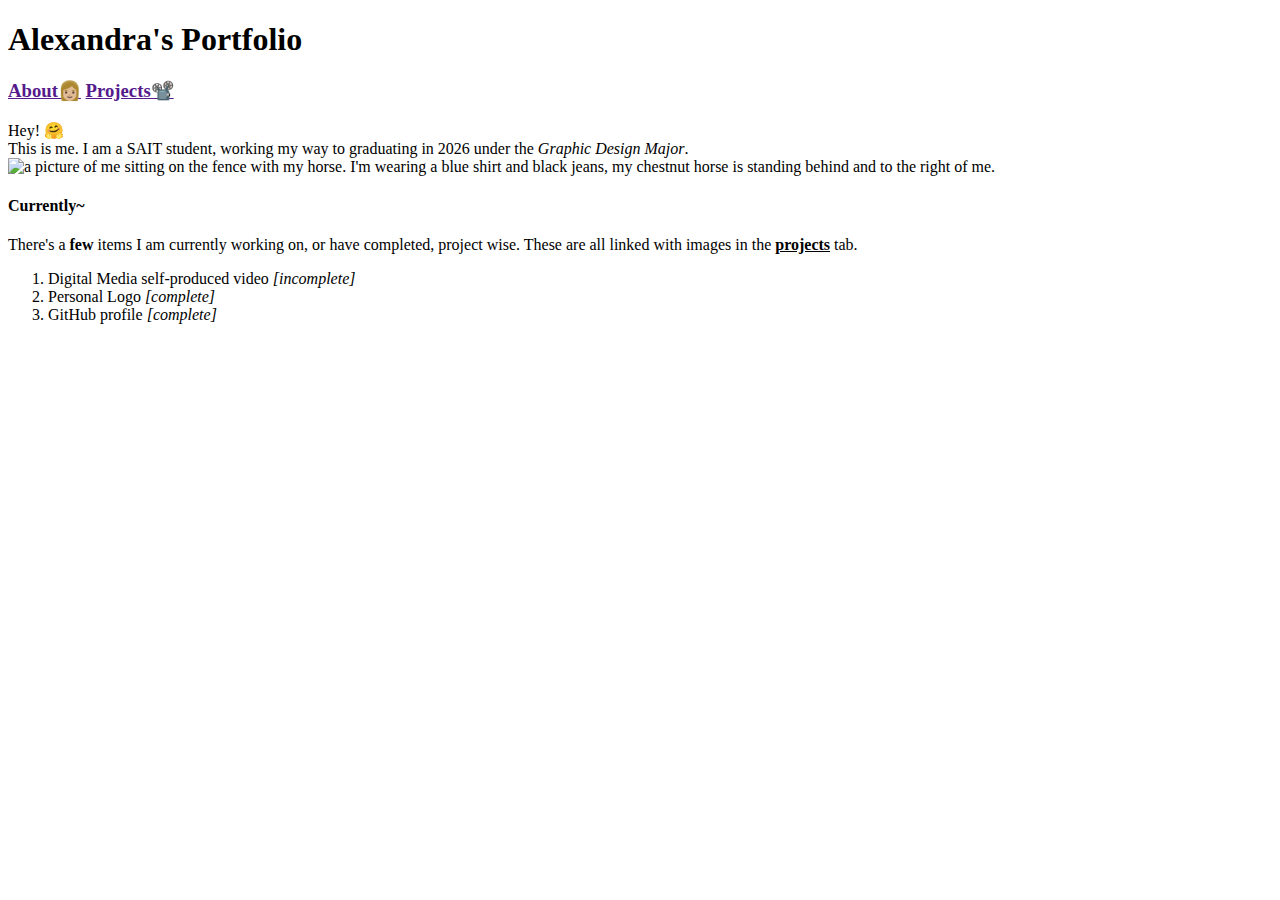
==== index.html @ 8e6ba7fa "Added:" ====
<!DOCTYPE html>
<html lang="en">
<head>
    <meta charset="UTF-8">
    <meta name="viewport" content="width=device-width, initial-scale=1.0">
    <title>Document</title>
</head>
<body>
    <h1>
        Alexandra's Portfolio
        <!--In CSS, I would center, add a background colour, and a border with the links attached-->
    </h1>
    <h3>
        <a href="">About👩🏼</a>
        <a href="">Projects📽️</a>
    </h3>
    <p>
    Hey! 🤗<br>
    This is me. I am a SAIT student, working my way to
    graduating in 2026 under the <i>Graphic Design Major</i>.
    <img src="../images/me.jpg" height="200" width="300" alt="a 
    picture of me sitting on the fence with my horse. I'm wearing a blue 
    shirt and black jeans, my chestnut horse is standing behind and to the 
    right of me.">
    </p>
    <h4>Currently~</h4>
    <p>
        There's a <strong>few</strong> items I am currently working on, or have completed,
        project wise. These are all linked with images
        in the <strong><u>projects</u></strong> tab.
    </p>
    <ol>
        <li>Digital Media self-produced video <i>[incomplete]</i></li>
        <li>Personal Logo <i>[complete]</i></li>
        <li>GitHub profile <i>[complete]</i></li>
    </ol>

</body>
</html>
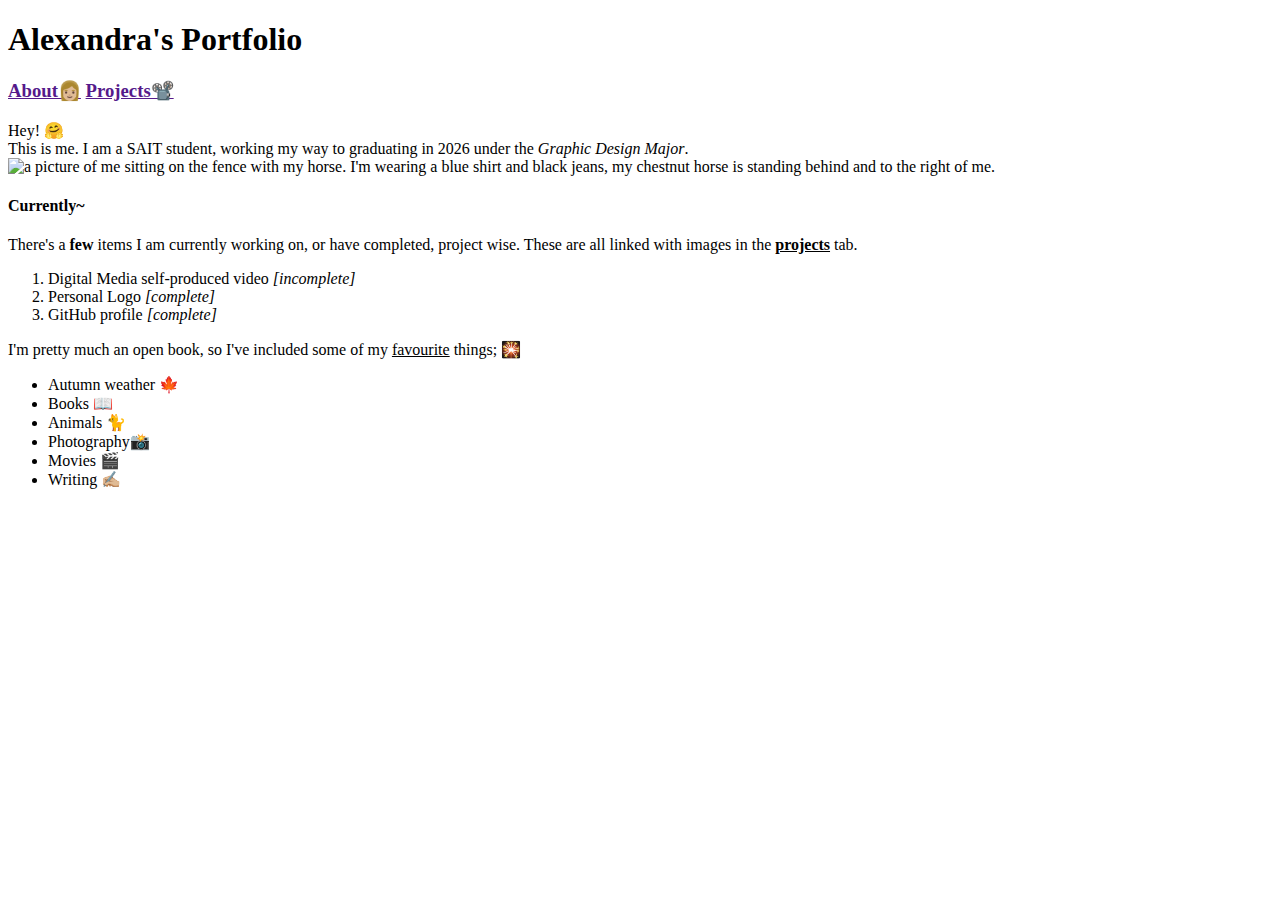
==== commit 27762a82: "Added:" ====
--- a/index.html
+++ b/index.html
@@ -34,6 +34,17 @@
         <li>Personal Logo <i>[complete]</i></li>
         <li>GitHub profile <i>[complete]</i></li>
     </ol>
+    <p>I'm pretty much an open book, so I've included some of
+        my <u>favourite</u> things; 🎇
+    </p>
+    <ul>
+        <li>Autumn weather 🍁</li>
+        <li>Books 📖</li>
+        <li>Animals 🐈 </li>
+        <li>Photography📸</li>
+        <li>Movies 🎬</li>
+        <li>Writing ✍🏼</li>
+    </ul>
 
 </body>
 </html>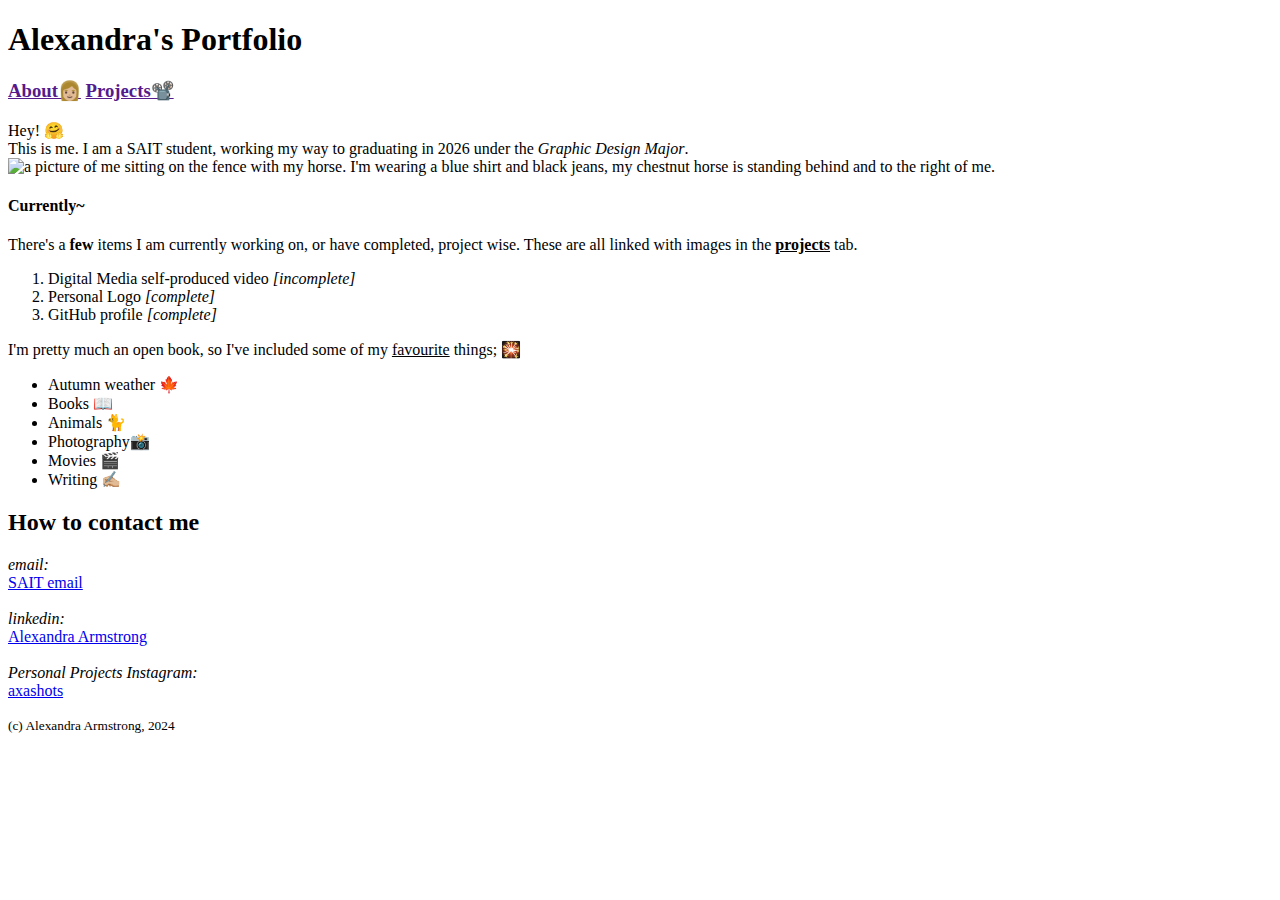
==== commit b1ce0385: "Added:" ====
--- a/index.html
+++ b/index.html
@@ -45,6 +45,24 @@
         <li>Movies 🎬</li>
         <li>Writing ✍🏼</li>
     </ul>
+    <section>
+        <h2>How to contact me</h2>
+        <!--would center, make all these into boxes-->            
+        <p>
+            <i>email:</i><br>
+            <a href="mailto:armstrong.alexandra@edu.sait.ca">SAIT email</a><br><br>
+    
+            <i>linkedin:</i><br>
+            <a href="https://www.linkedin.com/in/alexandra-armstrong-92b5b4329/">
+            Alexandra Armstrong</a><br><br>
+            
+            <i>Personal Projects Instagram:</i><br>
+            <a href="https://www.instagram.com/axashots/">axashots</a>
+        </p>
+</section>
 
+<footer>
+    <small>(c) Alexandra Armstrong, 2024</small>
+</footer>
 </body>
 </html>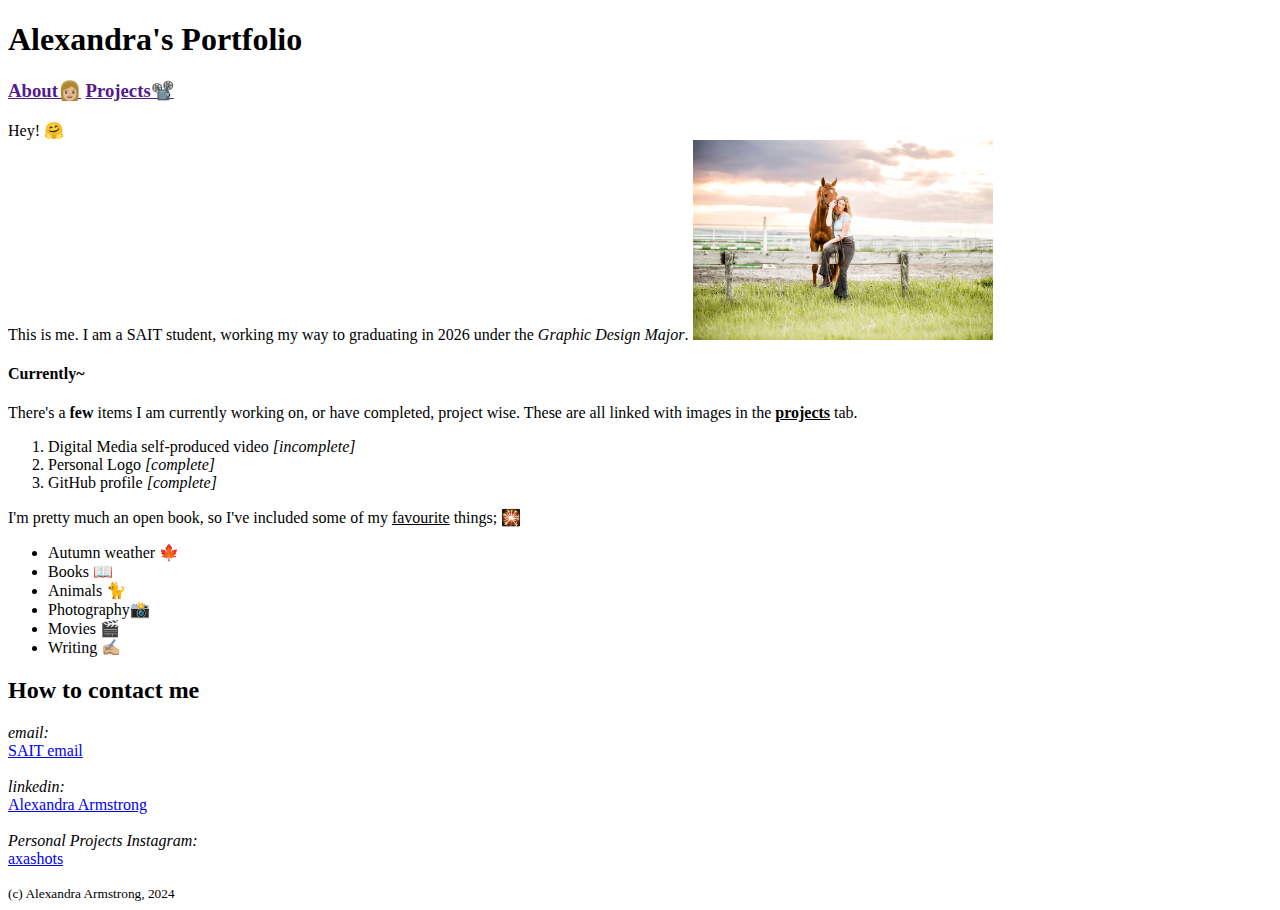
==== commit 347f5a69: "Updated Links" ====
--- a/index.html
+++ b/index.html
@@ -18,7 +18,7 @@
     Hey! 🤗<br>
     This is me. I am a SAIT student, working my way to
     graduating in 2026 under the <i>Graphic Design Major</i>.
-    <img src="../images/me.jpg" height="200" width="300" alt="a 
+    <img src="./Images/me.jpg" height="200" width="300" alt="a 
     picture of me sitting on the fence with my horse. I'm wearing a blue 
     shirt and black jeans, my chestnut horse is standing behind and to the 
     right of me.">
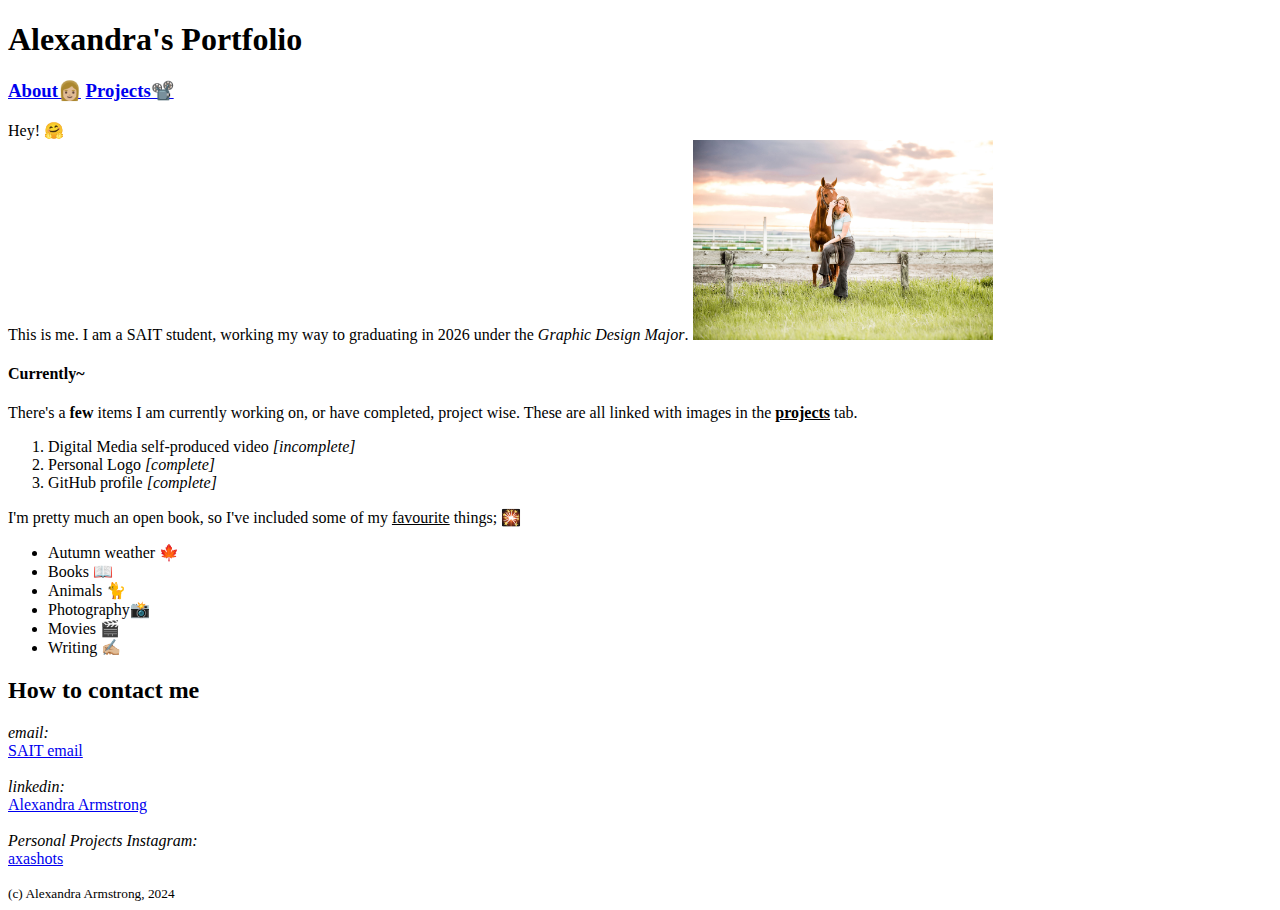
==== commit 045cb6d3: "Updated" ====
--- a/index.html
+++ b/index.html
@@ -11,8 +11,8 @@
         <!--In CSS, I would center, add a background colour, and a border with the links attached-->
     </h1>
     <h3>
-        <a href="">About👩🏼</a>
-        <a href="">Projects📽️</a>
+        <a href="./About.html">About👩🏼</a>
+        <a href="./projects.html">Projects📽️</a>
     </h3>
     <p>
     Hey! 🤗<br>
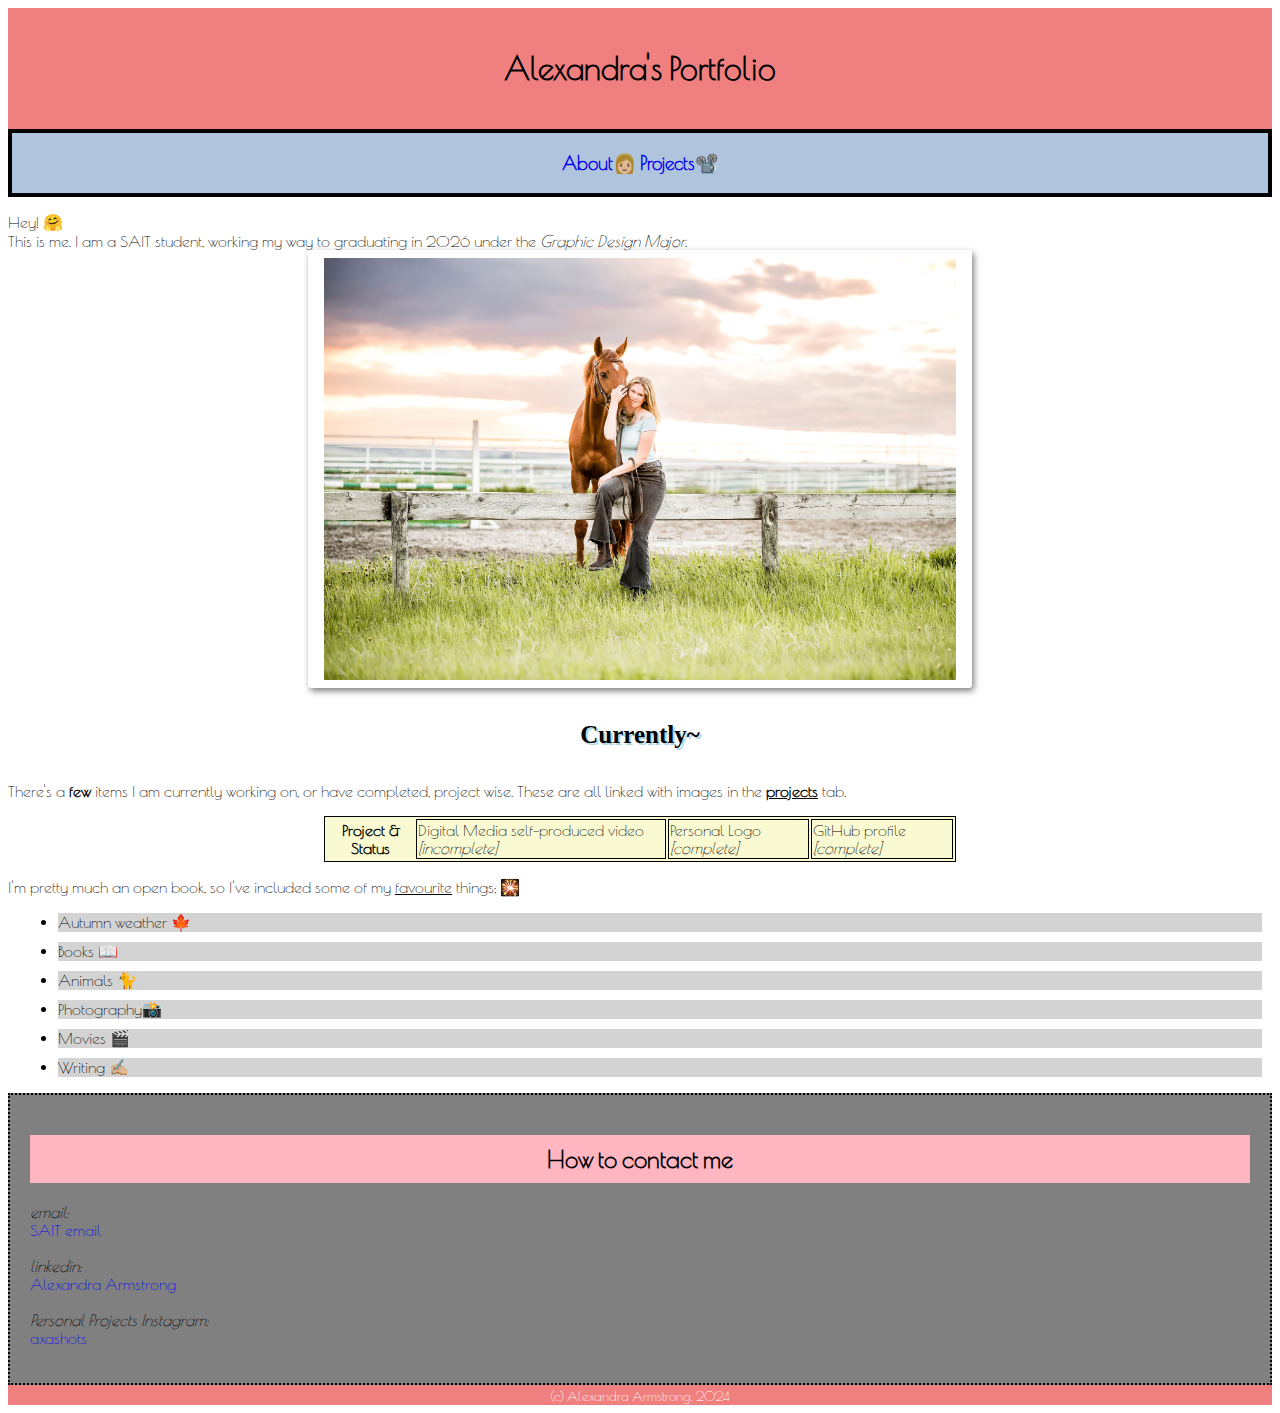
==== commit 6aec1c62: "Index:" ====
--- a/index.html
+++ b/index.html
@@ -4,24 +4,35 @@
     <meta charset="UTF-8">
     <meta name="viewport" content="width=device-width, initial-scale=1.0">
     <title>Document</title>
+    <link rel="stylesheet" href="main.css">
+    <link rel="stylesheet" href="https://fonts.googleapis.com/css?family=PoiretOne">
+    <style>
+        body {
+            font-family: "PoiretOne", sans-serif;
+        }
+    </style>
 </head>
 <body>
-    <h1>
+    <header>
+        <h1>
         Alexandra's Portfolio
         <!--In CSS, I would center, add a background colour, and a border with the links attached-->
-    </h1>
+        </h1>
+    </header>
+    <div class="links">
     <h3>
         <a href="./About.html">About👩🏼</a>
         <a href="./projects.html">Projects📽️</a>
     </h3>
+    </div>
     <p>
     Hey! 🤗<br>
     This is me. I am a SAIT student, working my way to
-    graduating in 2026 under the <i>Graphic Design Major</i>.
-    <img src="./Images/me.jpg" height="200" width="300" alt="a 
+    graduating in 2026 under the <i>Graphic Design Major</i>. <br>
+    <img src="./Images/me.jpg" alt="a 
     picture of me sitting on the fence with my horse. I'm wearing a blue 
     shirt and black jeans, my chestnut horse is standing behind and to the 
-    right of me.">
+    right of me." class="center" height="200" width="300" >
     </p>
     <h4>Currently~</h4>
     <p>
@@ -29,22 +40,29 @@
         project wise. These are all linked with images
         in the <strong><u>projects</u></strong> tab.
     </p>
-    <ol>
-        <li>Digital Media self-produced video <i>[incomplete]</i></li>
-        <li>Personal Logo <i>[complete]</i></li>
-        <li>GitHub profile <i>[complete]</i></li>
-    </ol>
+    <table class="center" style="width: 50%;">
+        <tr>
+        <th>Project & Status</th>
+            <td>Digital Media self-produced video <i>[incomplete]</i></td>
+            <td>Personal Logo <i>[complete]</i></td>
+            <td>GitHub profile <i>[complete]</i></td>
+        </table>
+    
     <p>I'm pretty much an open book, so I've included some of
         my <u>favourite</u> things; 🎇
     </p>
-    <ul>
-        <li>Autumn weather 🍁</li>
-        <li>Books 📖</li>
-        <li>Animals 🐈 </li>
-        <li>Photography📸</li>
-        <li>Movies 🎬</li>
-        <li>Writing ✍🏼</li>
-    </ul>
+    <nav>
+        <ul>
+            <li>Autumn weather 🍁</li>
+            <li>Books 📖</li>
+            <li>Animals 🐈 </li>
+            <li>Photography📸</li>
+            <li>Movies 🎬</li>
+            <li>Writing ✍🏼</li>
+        </ul>
+    </nav>
+<div>
+<aside>
     <section>
         <h2>How to contact me</h2>
         <!--would center, make all these into boxes-->            
@@ -60,6 +78,8 @@
             <a href="https://www.instagram.com/axashots/">axashots</a>
         </p>
 </section>
+</aside>
+</div>
 
 <footer>
     <small>(c) Alexandra Armstrong, 2024</small>
--- a/main.css
+++ b/main.css
@@ -0,0 +1,101 @@
+:root {
+    font-size: 62.5%;
+}
+
+body {
+    font-size: 1.6rem;
+}
+
+/*This is a divider*/
+
+header {
+    background-color: lightcoral;
+    text-align: center;
+    padding: 20px;
+}
+
+footer {
+    background-color: lightcoral;
+    color: white;
+    padding: 1px 0;
+    text-align: center;
+}
+
+.links {
+    display:flex;
+    list-style: none;
+    justify-content: center;
+    text-decoration: none;
+    border: 4px solid;
+    background-color: lightsteelblue;
+}
+
+a:link {
+    text-decoration: none;
+}
+
+a:hover, a:active {
+    color: lightpink;
+    background-color: black;
+    padding: 10px;
+    border-radius: 25px;
+
+}
+
+img {
+    max-width: 100%;
+    height: auto;
+}
+
+.center {
+    display: block;
+    margin-left: auto;
+    margin-right: auto;
+    width: 50%;
+}
+
+img {
+    border-radius: 3px;
+    box-shadow: 2px 3px 6px rgba(0, 0, 0, 0.5);
+    padding: 0.5em 1em;
+    }
+
+h4 {
+    text-align: center;
+    text-shadow: 2px 2px lightblue;
+    font-size: 25px;
+    font-family: Georgia, 'Times New Roman', Times, serif;
+}
+
+nav ul li {
+    background: lightgray;
+    margin: 10px;
+}
+
+/*This was very difficult to figure out. Didn't like it*/
+
+table, td {
+    margin-left: auto;
+    margin-right: auto;
+    border: 1px solid;
+    background-color: lightgoldenrodyellow;
+}
+
+h2 {
+    text-align: center;
+    padding: 10px;
+    background-color: lightpink;
+}
+
+aside {
+    background-color: gray;
+    padding: 20px;
+    flex: 1;
+    border: 2px dotted black;
+}
+
+    @media (width <= 768px) {
+        .container{
+            flex-direction: column;
+        }
+    }
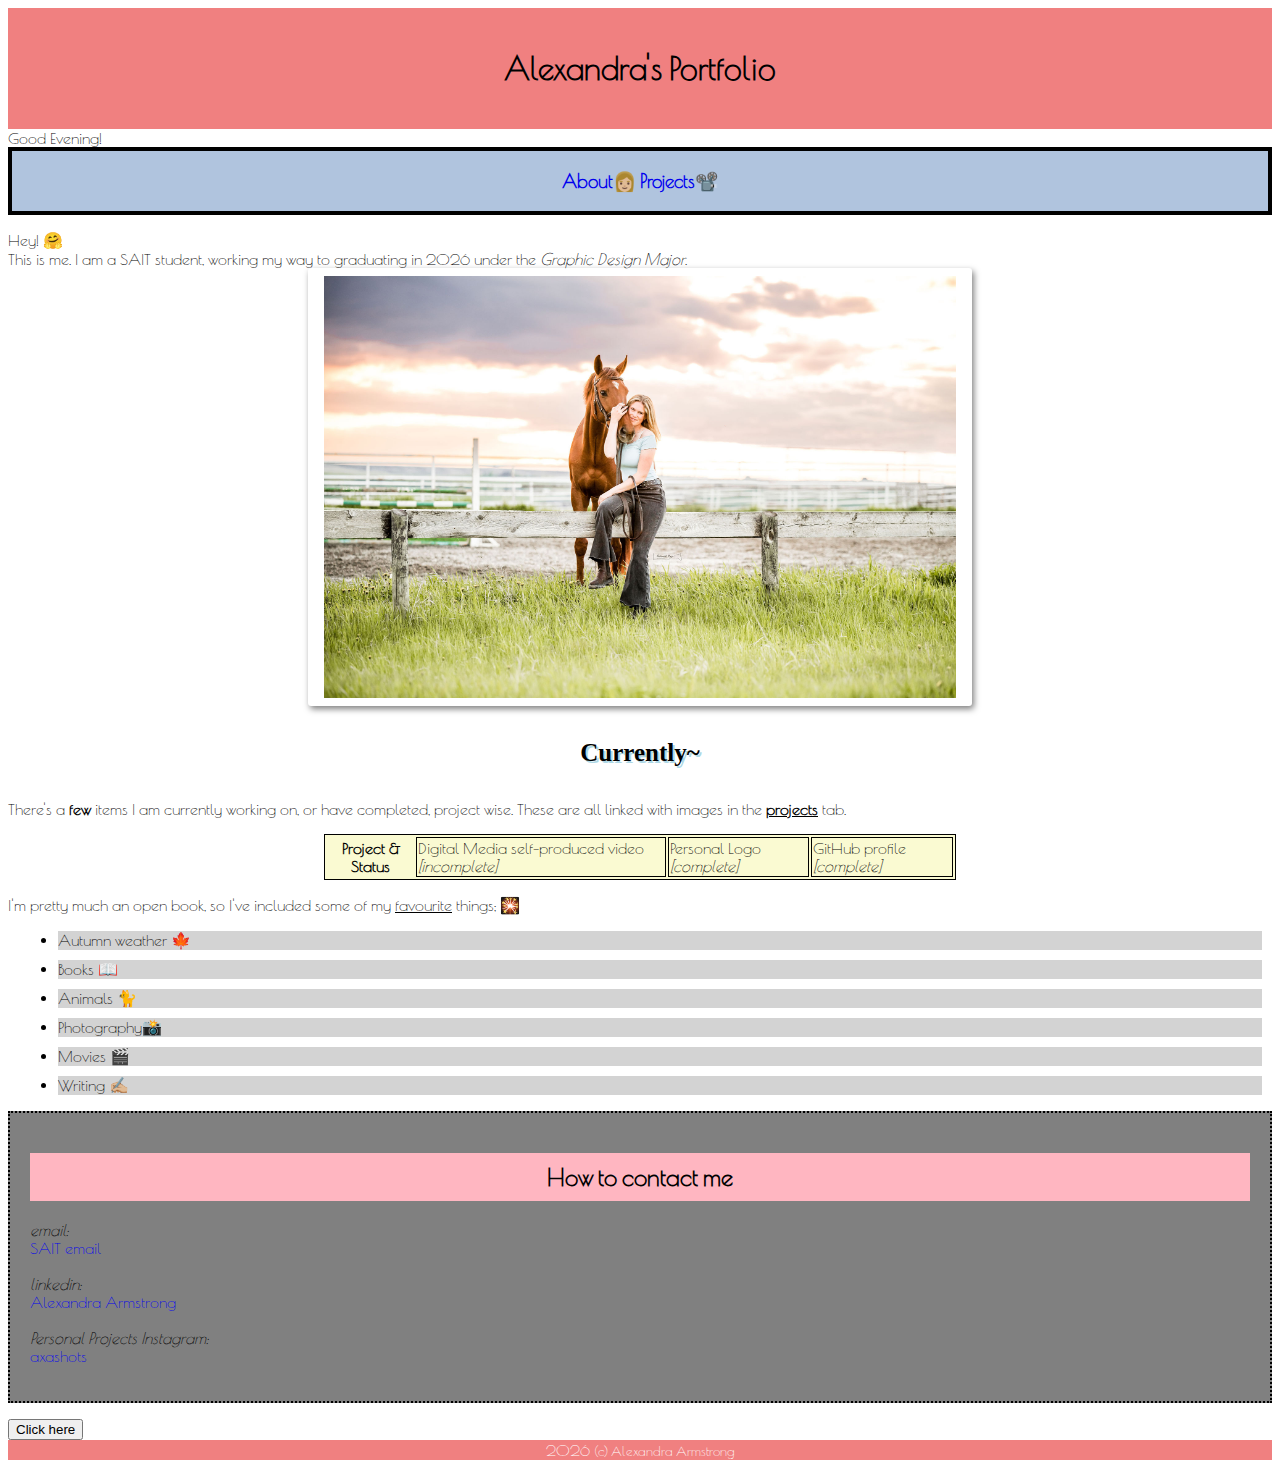
==== commit 961bc80d: "Updated Index" ====
--- a/index.html
+++ b/index.html
@@ -19,13 +19,14 @@
         <!--In CSS, I would center, add a background colour, and a border with the links attached-->
         </h1>
     </header>
+    <div id="greeting"></div>
     <div class="links">
     <h3>
         <a href="./About.html">About👩🏼</a>
         <a href="./projects.html">Projects📽️</a>
     </h3>
     </div>
-    <p>
+    <p> 
     Hey! 🤗<br>
     This is me. I am a SAIT student, working my way to
     graduating in 2026 under the <i>Graphic Design Major</i>. <br>
@@ -81,8 +82,13 @@
 </aside>
 </div>
 
+<ol id="numbers"></ol>
+<button id="btn-alert"> Click here</button>
+
 <footer>
-    <small>(c) Alexandra Armstrong, 2024</small>
+    <span id="footerYear"></span>
+    <small>(c) Alexandra Armstrong</small>
 </footer>
+<script src="main.js" defer></script>
 </body>
 </html>